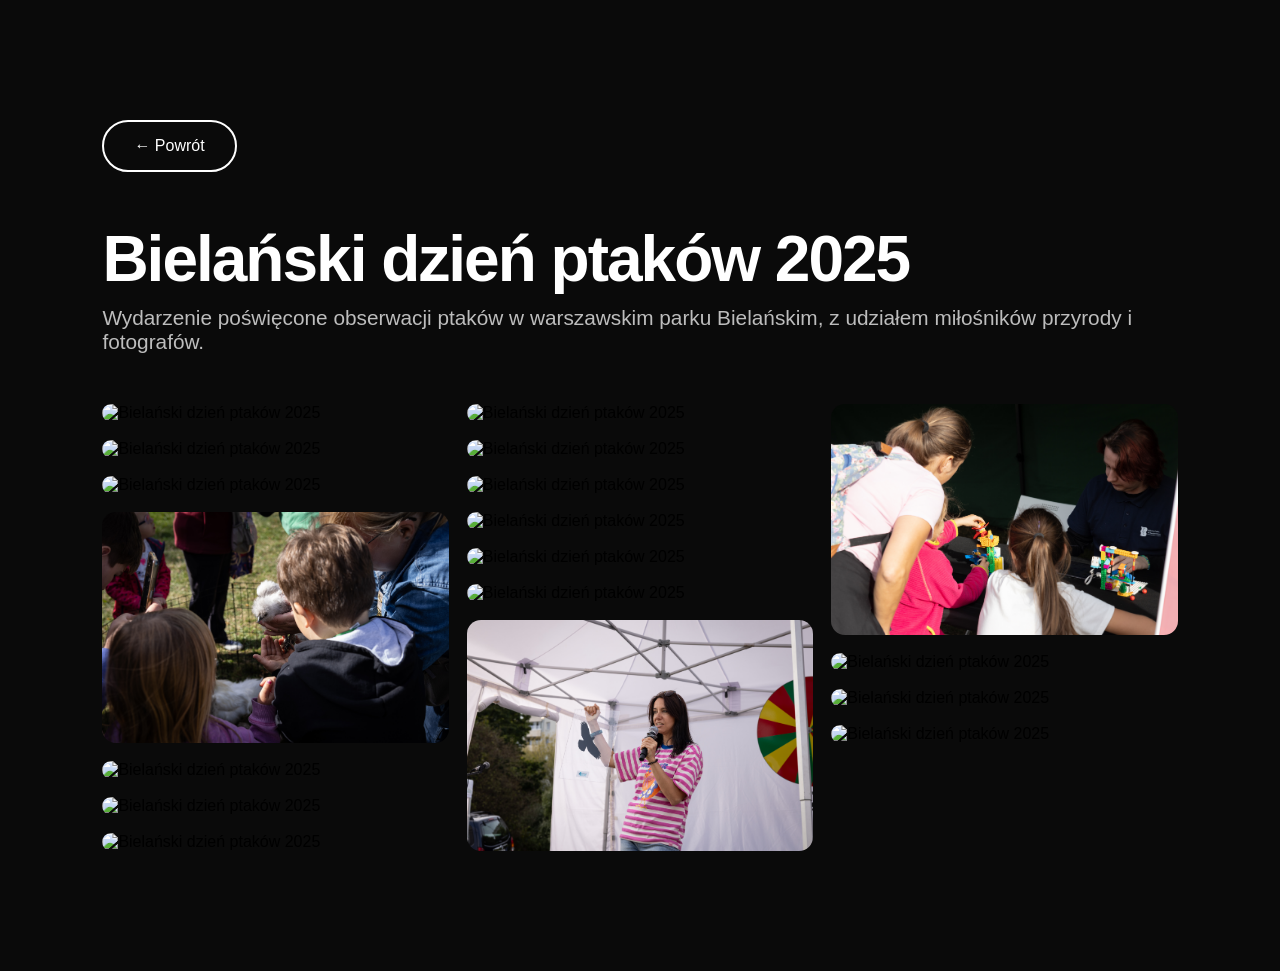
==== BDP.html @ 1a032cf4 "Poprawki galerii i wersji mobilnej" ====
<!DOCTYPE html>

<html lang="pl">

<head>

    <meta charset="UTF-8">

    <meta name="viewport" content="width=device-width, initial-scale=1.0">

    <title>Bielański dzień ptaków 2025 | Maciej Zarzyński</title>

    <link rel="stylesheet" href="style.css">

</head>

<body>

    <!-- Nagłówek galerii -->

    <section class="gallery-page">

        <a href="index.html#portfolio" class="btn">← Powrót</a>

        <h1>Bielański dzień ptaków 2025</h1>

        <p>

            Wydarzenie poświęcone obserwacji ptaków w warszawskim parku Bielańskim, z udziałem miłośników przyrody i fotografów.

        </p>

        <!-- Galeria -->

        <div class="gallery">

            <img src="images/BDP_2025/BDP-1.jpg" alt="Bielański dzień ptaków 2025">

            <img src="images/BDP_2025/BDP-2.jpg" alt="Bielański dzień ptaków 2025">

            <img src="images/BDP_2025/BDP-3.jpg" alt="Bielański dzień ptaków 2025">

            <img src="images/BDP_2025/BDP-4.jpg" alt="Bielański dzień ptaków 2025">

            <img src="images/BDP_2025/BDP-5.jpg" alt="Bielański dzień ptaków 2025">

            <img src="images/BDP_2025/BDP-6.jpg" alt="Bielański dzień ptaków 2025">

            <img src="images/BDP_2025/BDP-7.jpg" alt="Bielański dzień ptaków 2025">

            <img src="images/BDP_2025/BDP-8.jpg" alt="Bielański dzień ptaków 2025">

            <img src="images/BDP_2025/BDP-9.jpg" alt="Bielański dzień ptaków 2025">

            <img src="images/BDP_2025/BDP-10.jpg" alt="Bielański dzień ptaków 2025">

            <img src="images/BDP_2025/BDP-11.jpg" alt="Bielański dzień ptaków 2025">

            <img src="images/BDP_2025/BDP-12.jpg" alt="Bielański dzień ptaków 2025">

            <img src="images/BDP_2025/BDP-13.jpg" alt="Bielański dzień ptaków 2025">

            <img src="images/BDP_2025/BDP-14.jpg" alt="Bielański dzień ptaków 2025">

            <img src="images/BDP_2025/BDP-15.jpg" alt="Bielański dzień ptaków 2025">

            <img src="images/BDP_2025/BDP-16.jpg" alt="Bielański dzień ptaków 2025">

            <img src="images/BDP_2025/BDP-17.jpg" alt="Bielański dzień ptaków 2025">

            <img src="images/BDP_2025/BDP-18.jpg" alt="Bielański dzień ptaków 2025">

        </div>

    </section>

    <!-- Lightbox -->

    <div class="lightbox" id="lightbox">

    <!-- Strzałka w lewo -->

    <button class="lightbox-prev" id="lightbox-prev">

        ❮

    </button>

    <img src="" alt="Powiększone zdjęcie" id="lightbox-img">

    <!-- Strzałka w prawo -->

    <button class="lightbox-next" id="lightbox-next">

        ❯

    </button>

</div>

    <script src="script.js"></script>

</body>

</html>
---- style.css ----
* {

    margin: 0;

    padding: 0;

    box-sizing: border-box;

}

body {

    font-family: 'Inter', sans-serif;
    background: #0a0a0a;

}

.tlo {

    height: 100vh;

    background-image: url("./images/tlo.jpg");
    background-size: cover;

    background-position: center;

    background-repeat: no-repeat;

    display: flex;

    justify-content: center;

    align-items: center;

}

.overlay {

    background: rgba(0,0,0,0.25);

    backdrop-filter: blur(10px);

    -webkit-backdrop-filter: blur(10px);

    padding: 40px;

    text-align: center;

    color: white;

    border-radius: 15px;

}

h1 {

   font-size: 4rem;

    margin-bottom: 20px;

    font-weight: 700;

    letter-spacing: -2px;
}

p {

    font-size: 1.3rem;

    margin-bottom: 30px;

}

.btn {

    text-decoration: none;

    color: white;

    border: 2px solid white;

    padding: 15px 30px;

    border-radius: 50px;

    transition: 0.3s;

}

.btn:hover { 

    background: rgb(255, 255, 255);

    color: black;

}

html {

    scroll-behavior: auto;

}


.navbar {

    position: fixed;

    top: 0;

    left: 0;

    width: 100%;

    padding: 25px 60px;

    display: flex;

    justify-content: space-between;

    align-items: center;

    background: rgba(0,0,0,0.35);

    backdrop-filter: blur(10px);

    z-index: 10;

    transition: 0.3s;

}

.navbar.scrolled {

    background: rgba(0,0,0,0.85);

    padding: 18px 60px;

}

.logo {

    color: white;

    text-decoration: none;

    font-size: 1.2rem;

    font-weight: 700;

    letter-spacing: 2px;

    text-transform: uppercase;

}

.navbar nav a {

    color: white;

    text-decoration: none;

    margin-left: 30px;

    font-size: 0.9rem;

    letter-spacing: 1px;

}

.navbar nav a:hover {

    opacity: 0.6;

}

.portfolio {

    background: #111;

    color: white;

    padding: 100px 60px;

}

.portfolio h2 {

    font-size: 3rem;

    margin-bottom: 50px;

    text-align: center;

}

.gallery {

    display: grid;

    grid-template-columns: repeat(3, 1fr);

    gap: 18px;

}

.gallery img {

    width: 100%;

    height: 350px;

    object-fit: cover;

    border-radius: 14px;

    transition: 0.4s ease;

}

.gallery img:hover {

    transform: scale(1.05);

    opacity: 0.9;

}

/* Kafelek portfolio — cały obrazek jest linkiem */

.portfolio-item {

    display: block;

    position: relative;

    overflow: hidden;

    border-radius: 14px;

    text-decoration: none;

    color: inherit;

}

/* Zdjęcie w kafelku */

.portfolio-item img {

    display: block;

    width: 100%;

}

/* Ciemna nakładka z opisem */

.portfolio-overlay {

    position: absolute;

    inset: 0;

    background: rgba(0,0,0,0.6);

    color: white;

    display: flex;

    align-items: center;

    justify-content: center;

    text-align: center;

    padding: 20px;

    opacity: 0;

    transition: 0.3s ease;

    font-size: 1.2rem;

    letter-spacing: 1px;

}

/* Po najechaniu pokazujemy opis */

.portfolio-item:hover .portfolio-overlay {

    opacity: 1;

}

/* Zawartość nakładki */

.overlay-content {

    transform: translateY(20px);

    transition: 0.3s ease;

}

/* Animacja po najechaniu */

.portfolio-item:hover .overlay-content {

    transform: translateY(0);

}

/* Tytuł kategorii */

.overlay-content h3 {

    font-size: 1.6rem;

    margin-bottom: 10px;

    text-transform: uppercase;

}

/* Tekst pod spodem */

.overlay-content p {

    font-size: 0.9rem;

    letter-spacing: 2px;

    margin: 0;

}

.about {

    background: #0b0b0b;

    color: white;

    padding: 100px 60px;

    display: grid;

    grid-template-columns: 1fr 1fr;

    gap: 60px;

    align-items: center;

}

.about h2,

.contact h2 {

    font-size: 3rem;

    margin-bottom: 25px;

}

.about p,

.contact p {

    font-size: 1.2rem;

    line-height: 1.7;

}

.about img {

    width: 100%;

    height: 500px;

    object-fit: cover;

    border-radius: 20px;

}

.contact {

    background: #111;

    color: white;

    text-align: center;

    padding: 120px 40px;

}

.contact .btn {

    display: inline-block;

    margin-top: 30px;

}

.lightbox {

    position: fixed;

    inset: 0;

    background: rgba(0,0,0,0.9);

    display: none;

    justify-content: center;

    align-items: center;

    z-index: 100;

}

.lightbox img {

    max-width: 90%;

    max-height: 90%;

    border-radius: 12px;

}

.lightbox.active {

    display: flex;

}

/* Strzałki w lightboxie — przyciski do zmiany zdjęć */
.lightbox-prev,
.lightbox-next {

    position: absolute;

    top: 50%;

    transform: translateY(-50%);

    width: 60px;

    height: 60px;

    border: none;

    border-radius: 50%;

    background: rgba(255,255,255,0.15);

    color: white;

    font-size: 2rem;

    cursor: pointer;

    transition: 0.3s ease;

}

/* Efekt po najechaniu na strzałkę */
.lightbox-prev:hover,
.lightbox-next:hover {

    background: rgba(255,255,255,0.35);

}

/* Lewa strzałka */
.lightbox-prev {

    left: 30px;

}

/* Prawa strzałka */
.lightbox-next {

    right: 30px;

}

.reveal {

    opacity: 0;

    transform: translateY(40px);

    transition: 0.8s ease;

}

.reveal.active {

    opacity: 1;

    transform: translateY(0);

}

@media (max-width: 768px) {
    .tlo {
        background-image: url("./images/tlo-mobile.png");
        background-size: contain;
        background-repeat: no-repeat;
        background-position: center;
        background-color: #000;
    }

    .about img {
        width: 100%;
        height: auto;
        object-fit: contain;
    }

    .navbar {

        padding: 20px;

        flex-direction: column;

        gap: 15px;

    }

    .navbar.scrolled {

    padding: 15px 20px;

    background: rgba(0,0,0,0.85);

}

    .navbar nav a {

        margin: 0 10px;

        font-size: 0.8rem;

    }

    h1 {

        font-size: 2.4rem;

        line-height: 1;

    }

    .overlay {

        margin: 20px;

        padding: 15px;

    }

    .portfolio {

        padding: 80px 20px;

    }

    .gallery {

        grid-template-columns: 1fr;

    }

    .gallery img {
    
        height: auto;

        display: block;

    }

    .about {

        grid-template-columns: 1fr;

        padding: 80px 20px;

    }

    /* Mniejsze strzałki w lightboxie na telefonie */
    .lightbox-prev,
    .lightbox-next {

        width: 45px;

        height: 45px;

        font-size: 1.5rem;

    }

    .lightbox-prev {

        left: 12px;

    }

    .lightbox-next {

        right: 12px;

    }

    /* Na telefonach nie ma hovera, więc opis kategorii jest widoczny cały czas */
    .portfolio-overlay {

        opacity: 1;

        background: linear-gradient(
            to top,
            rgba(0,0,0,0.75),
            rgba(0,0,0,0.15)
        );

        align-items: flex-end;

        padding-bottom: 20px;

        font-size: 0.85rem;

    }

    /* Wyłączamy animację wysuwania tekstu na telefonie */
    .overlay-content {

        transform: translateY(0);

    }

    /* Mniejsze napisy na kafelkach portfolio na telefonie */
    .overlay-content h3 {
        font-size: 1rem;
        margin-bottom: 4px;
    }

    .overlay-content p {
        font-size: 0.7rem;
        letter-spacing: 1px;
    }

    /* Na telefonie galerie na podstronach są w jednej kolumnie */
    .gallery-page .gallery {

        columns: 1;

    }
}

.gallery-page {

    background: #0a0a0a;

    min-height: 100vh;

    padding: 120px 8%;

}

.gallery-page h1 {

    color: white;

    margin-bottom: 10px;

}

.gallery-page p {

    color: #bdbdbd;

    margin-bottom: 50px;

}

.gallery-page .btn {

    margin-bottom: 50px;

    display: inline-block;

}

/* Galerie na podstronach — masonry layout, czyli zdjęcia zachowują swoje proporcje */
.gallery-page .gallery {

    display: block;

    columns: 3 300px;

    column-gap: 18px;

}

/* Zdjęcia na podstronach galerii nie są przycinane — pionowe zostają pionowe, poziome poziome */
.gallery-page .gallery img {

    width: 100%;

    height: auto;

    object-fit: unset;

    display: block;

    margin-bottom: 18px;

    break-inside: avoid;
    border-radius: 14px;

}
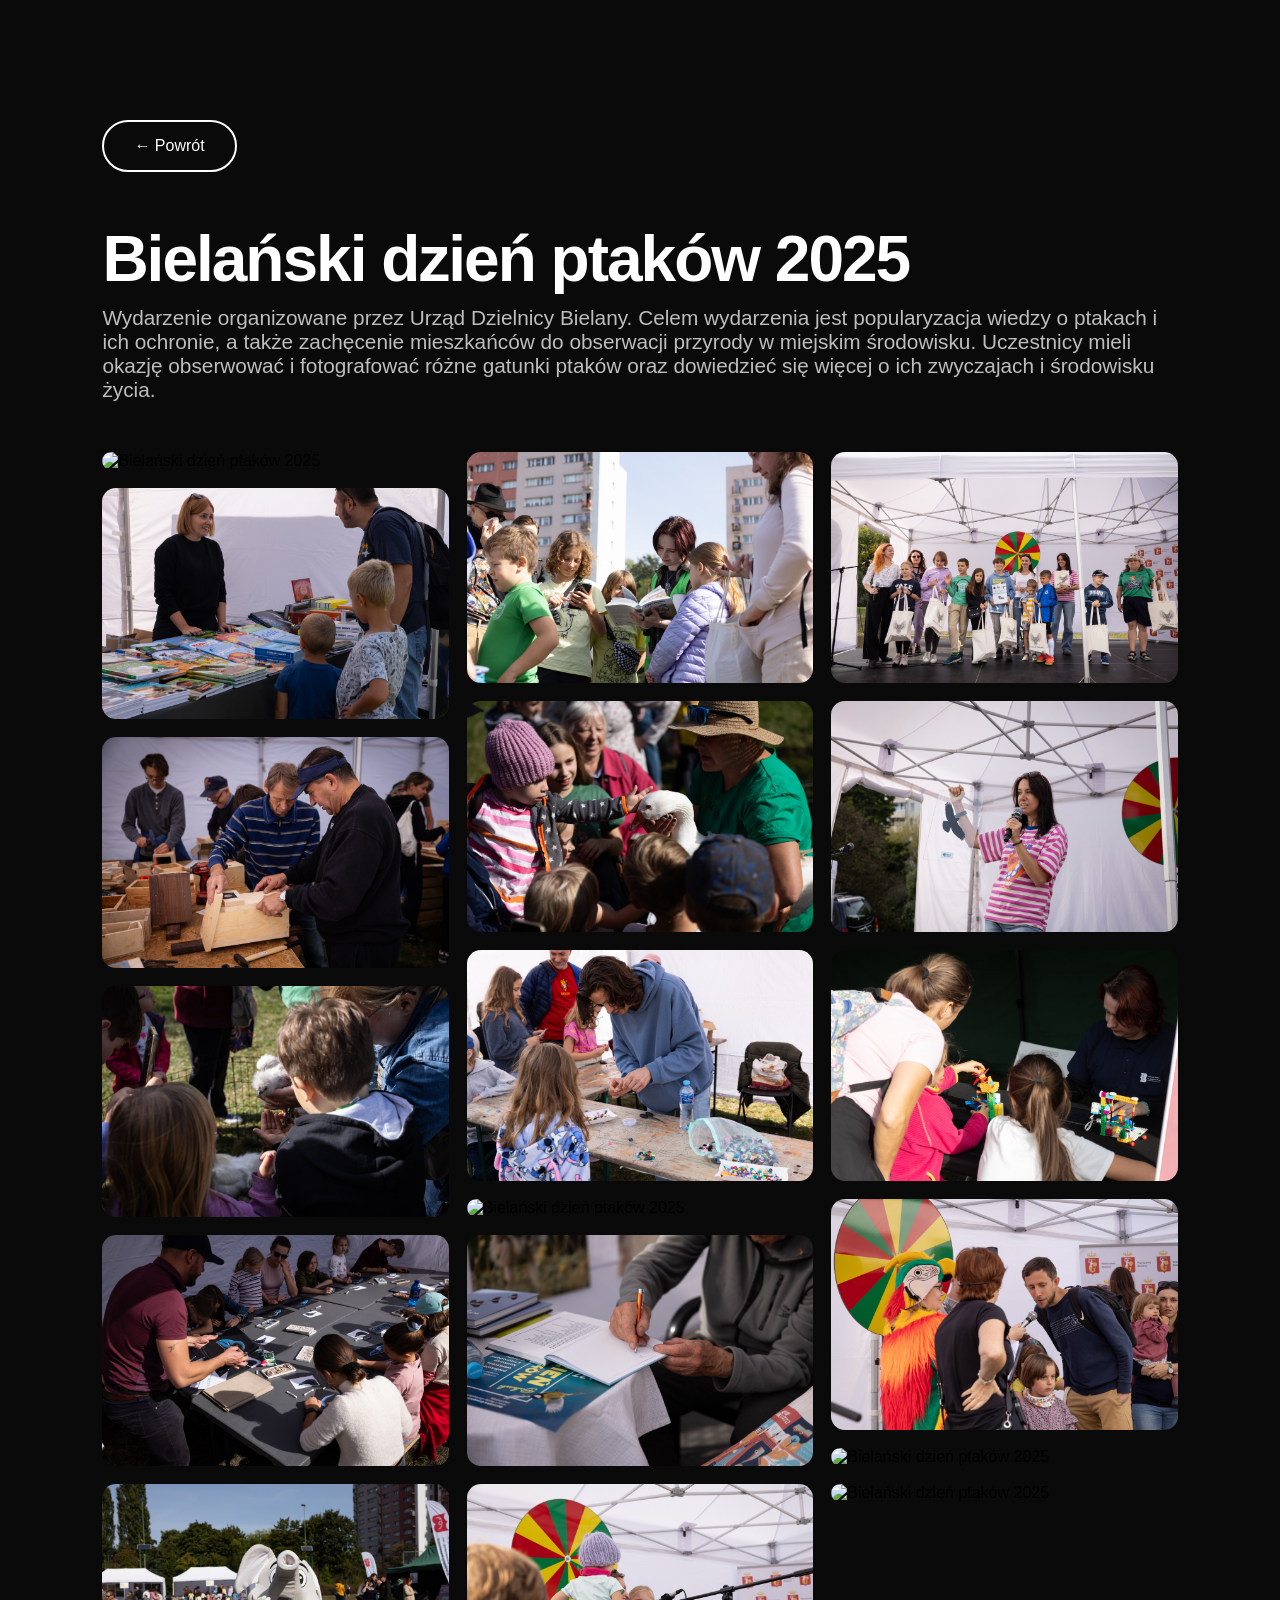
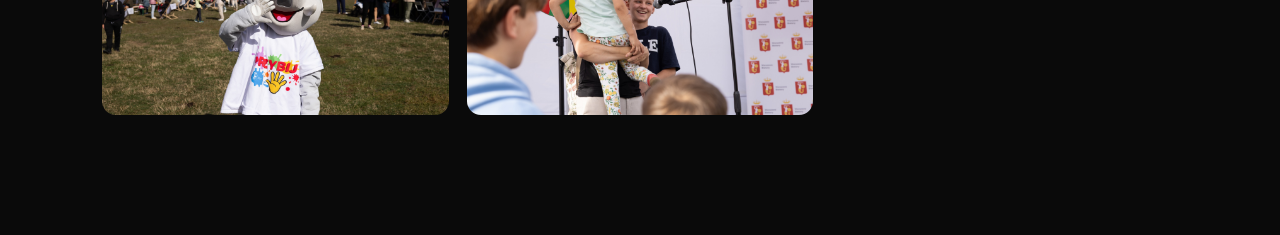
==== commit acb46914: "dodanie albumu bioBlitz" ====
--- a/BDP.html
+++ b/BDP.html
@@ -26,8 +26,7 @@
 
         <p>
 
-            Wydarzenie poświęcone obserwacji ptaków w warszawskim parku Bielańskim, z udziałem miłośników przyrody i fotografów.
-
+            Wydarzenie organizowane przez Urząd Dzielnicy Bielany. Celem wydarzenia jest popularyzacja wiedzy o ptakach i ich ochronie, a także zachęcenie mieszkańców do obserwacji przyrody w miejskim środowisku. Uczestnicy mieli okazję obserwować i fotografować różne gatunki ptaków oraz dowiedzieć się więcej o ich zwyczajach i środowisku życia.
         </p>
 
         <!-- Galeria -->
--- a/style.css
+++ b/style.css
@@ -19,7 +19,7 @@
 
     height: 100vh;
 
-    background-image: url("./images/tlo.jpg");
+    background-image: url("./images/background.jpg");
     background-size: cover;
 
     background-position: center;
@@ -244,6 +244,17 @@
 
 }
 
+/* Usuwamy domyślny niebieski wygląd linków także z tekstów wewnątrz kafelka */
+.portfolio-item h3,
+.portfolio-item p,
+.portfolio-item .overlay-content {
+
+    color: white;
+
+    text-decoration: none;
+
+}
+
 /* Zdjęcie w kafelku */
 
 .portfolio-item img {
@@ -286,6 +297,40 @@
 
 }
 
+/* Zabezpieczenie: jeśli overlay-content przypadkiem nie trafi do portfolio-overlay,
+   i tak ustawiamy go jak nakładkę na zdjęciu, a nie jako niebieski link pod spodem. */
+.portfolio-item > .overlay-content {
+
+    position: absolute;
+
+    inset: 0;
+
+    background: rgba(0,0,0,0.6);
+
+    display: flex;
+
+    flex-direction: column;
+
+    align-items: center;
+
+    justify-content: center;
+
+    text-align: center;
+
+    padding: 20px;
+
+    opacity: 0;
+
+    transition: 0.3s ease;
+
+}
+
+.portfolio-item:hover > .overlay-content {
+
+    opacity: 1;
+
+}
+
 /* Po najechaniu pokazujemy opis */
 
 .portfolio-item:hover .portfolio-overlay {
@@ -439,6 +484,41 @@
     display: flex;
 
 }
+
+.contact-details {
+    margin-top: 30px;
+    display: flex;
+    flex-direction: column;
+    align-items: center;
+    gap: 12px;
+}
+
+.contact-role {
+    font-size: 1.05rem;
+    font-weight: 500;
+    color: #d6d6d6;
+    margin: 0 0 12px;
+}
+
+.contact-details p {
+    margin: 0;
+    font-size: 1rem;
+    line-height: 1.4;
+}
+
+.contact-details a,
+.contact-details a:visited,
+.contact-details a:active,
+.contact-details a[href^="tel"],
+.contact-details a[href^="mailto"] {
+    color: #f2f2f2 !important;
+    text-decoration: none !important;
+}
+
+.contact-details a:hover {
+    text-decoration: underline;
+}
+
 
 /* Strzałki w lightboxie — przyciski do zmiany zdjęć */
 .lightbox-prev,
@@ -656,6 +736,25 @@
         letter-spacing: 1px;
     }
 
+    /* Jeśli overlay-content jest bezpośrednio w kafelku, na telefonie też pokazujemy go na dole zdjęcia */
+    .portfolio-item > .overlay-content {
+
+        opacity: 1;
+
+        background: linear-gradient(
+            to top,
+            rgba(0,0,0,0.75),
+            rgba(0,0,0,0.15)
+        );
+
+        align-items: center;
+
+        justify-content: flex-end;
+
+        padding-bottom: 20px;
+
+    }
+
     /* Na telefonie galerie na podstronach są w jednej kolumnie */
     .gallery-page .gallery {
 
@@ -725,4 +824,63 @@
     break-inside: avoid;
     border-radius: 14px;
 
-}+}
+/* Sekcja moje zlecenia */
+.orders-section {
+    min-height: 100vh;
+    padding: 140px 20px 80px;
+    display: flex;
+    flex-direction: column;
+    align-items: center;
+    text-align: center;
+}
+
+.orders-section h1 {
+    font-size: 3rem;
+    margin-bottom: 20px;
+    color: #fff;
+}
+
+.orders-description {
+    max-width: 700px;
+    text-align: center;
+    color: #ccc;
+    line-height: 1.8;
+    margin-bottom: 50px;
+}
+
+.orders-card {
+    max-width: 600px;
+    width: 100%;
+    padding: 40px;
+    border-radius: 20px;
+    background: rgba(255, 255, 255, 0.04);
+    border: 1px solid rgba(255, 255, 255, 0.8);
+    backdrop-filter: blur(12px);
+}
+
+.orders-card h2 {
+    color: #fff;
+    margin-bottom: 25px;
+}
+
+.orders-card p {
+    color: #ccc;
+    line-height: 1.7;
+}
+.orders-card ul {
+    list-style: none;
+    padding: 0;
+    margin: 30px 0;
+}
+
+.orders-card li {
+    color:#fff;
+    margin-bottom: 15px;
+    font-size: 1.05rem;
+}
+
+.orders-card li::before {
+    content: "✓ ";
+    margin-right: 8px;
+}
